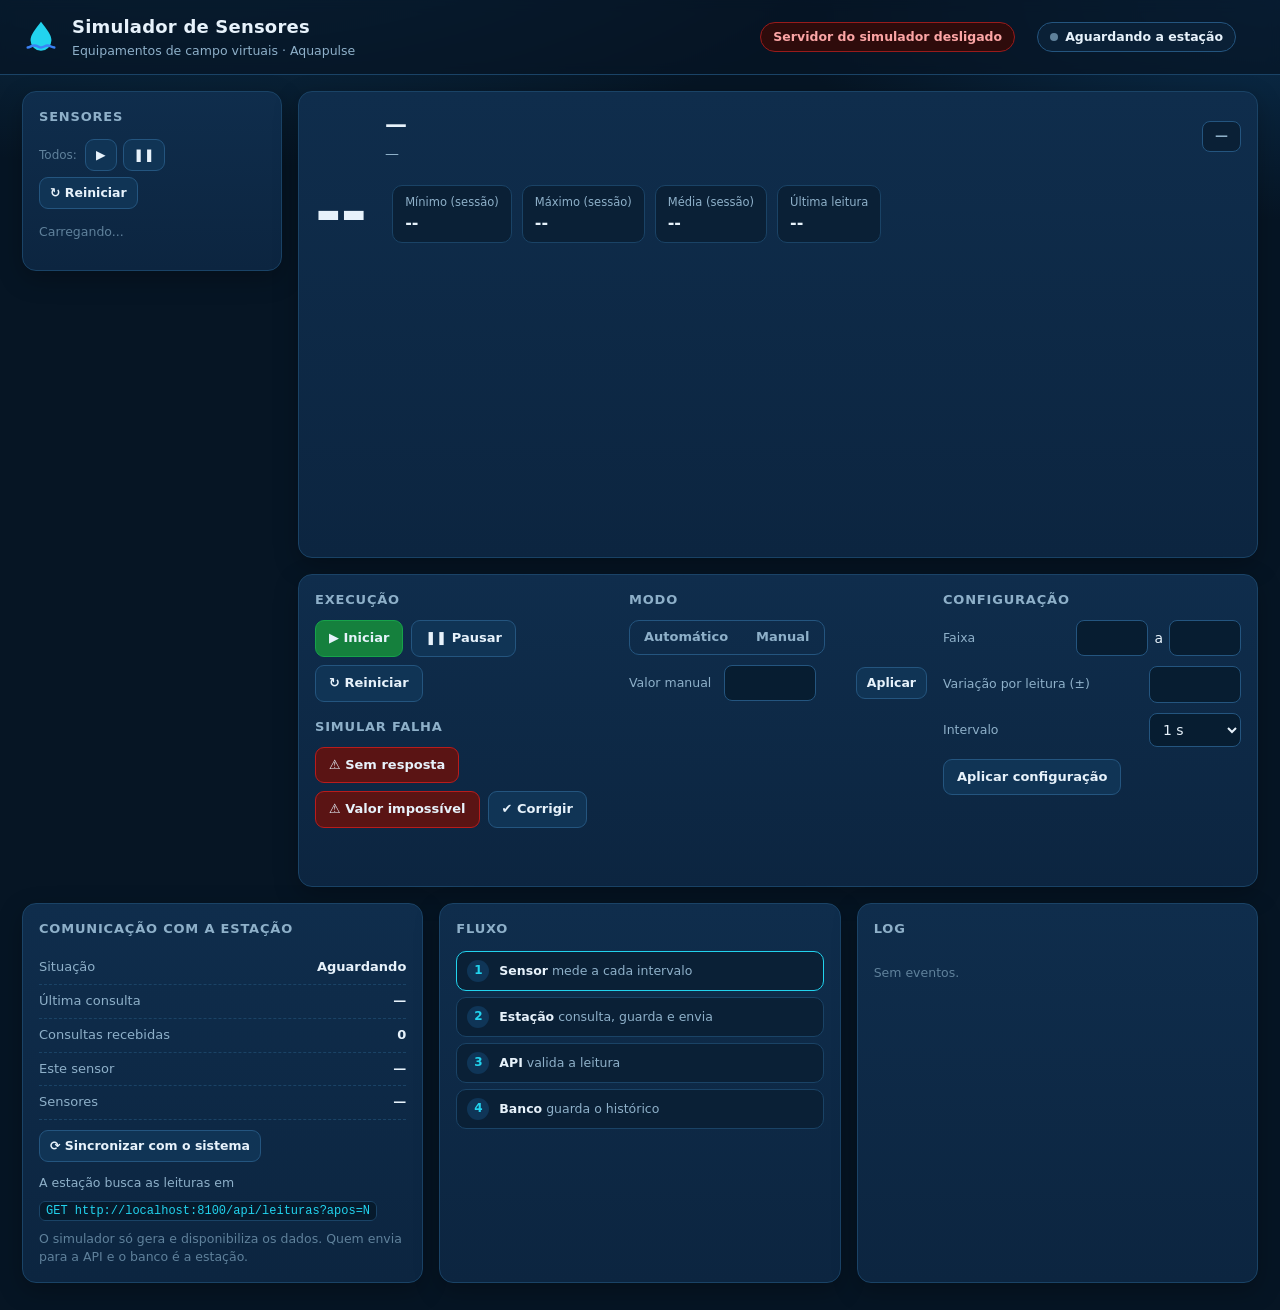
==== simulador-sensor/public/index.html @ 92042cac "Simulador de sensores, estação de telemetria e alerta de equipamento parado - simulador-sensor/: os " ====
<!doctype html>
<html lang="pt-BR">
<head>
<meta charset="utf-8">
<meta name="viewport" content="width=device-width, initial-scale=1">
<title>Simulador de Sensores</title>
<style>
  :root {
    --bg: #061524; --bg2: #0a2036; --card: #0c2540; --card2: #0f2d4c; --linha: #1a4366; --linha2: #24557f;
    --texto: #e7f2fb; --suave: #8eb0c9; --fraco: #5f819b;
    --ciano: #22d3ee; --azul: #3b82f6; --verde: #22c55e; --amarelo: #facc15; --vermelho: #f05252; --roxo: #a78bfa; --laranja: #fb923c;
    --raio: 14px;
  }
  * { box-sizing: border-box; }
  html, body { margin: 0; }
  body {
    min-height: 100vh; color: var(--texto); font: 14px/1.45 "Segoe UI", system-ui, -apple-system, sans-serif;
    background: radial-gradient(1200px 500px at 15% -10%, #0e3a5c 0%, transparent 60%), radial-gradient(900px 400px at 100% 0%, #0b2f4f 0%, transparent 55%), var(--bg);
  }
  button, input, select { font: inherit; color: inherit; }

  /* ---------- topo */
  header { display: flex; flex-wrap: wrap; align-items: center; gap: 14px 22px; padding: 14px 22px; border-bottom: 1px solid var(--linha); background: rgba(6, 21, 36, .7); backdrop-filter: blur(6px); position: sticky; top: 0; z-index: 5; }
  .marca { display: flex; align-items: center; gap: 12px; }
  .marca svg { width: 38px; height: 38px; }
  .marca b { display: block; font-size: 18px; letter-spacing: .2px; }
  .marca span { color: var(--suave); font-size: 12.5px; }
  .espaco { flex: 1; }
  .chip { display: inline-flex; align-items: center; gap: 7px; padding: 5px 12px; border-radius: 999px; border: 1px solid var(--linha2); background: var(--bg2); font-size: 12.5px; font-weight: 600; white-space: nowrap; }
  .chip.ok { color: #86efac; border-color: #166534; background: #052e1a; }
  .chip.warn { color: #fde68a; border-color: #854d0e; background: #2b2106; }
  .chip.erro { color: #fca5a5; border-color: #991b1b; background: #2e0b0b; }
  .relogio { color: var(--suave); font-variant-numeric: tabular-nums; }

  /* ---------- layout */
  main { display: grid; gap: 16px; padding: 16px 22px 28px; grid-template-columns: 280px minmax(0, 1fr) 320px; align-items: start; }
  .card { background: linear-gradient(180deg, var(--card2), var(--card)); border: 1px solid var(--linha); border-radius: var(--raio); padding: 16px; box-shadow: 0 8px 24px rgba(0, 0, 0, .25); min-width: 0; }
  .card + .card { margin-top: 16px; }
  .card h2 { margin: 0 0 12px; font-size: 13px; text-transform: uppercase; letter-spacing: .8px; color: var(--suave); font-weight: 700; }
  .col { min-width: 0; }

  /* ---------- lista de sensores */
  .grupo { margin-bottom: 14px; }
  .grupo:last-child { margin-bottom: 0; }
  .grupo h3 { margin: 0 0 6px; font-size: 12px; color: var(--fraco); font-weight: 700; text-transform: uppercase; letter-spacing: .6px; }
  .item { width: 100%; display: grid; grid-template-columns: 30px 1fr auto; gap: 10px; align-items: center; padding: 8px 10px; margin-bottom: 4px; border-radius: 10px; border: 1px solid transparent; background: transparent; cursor: pointer; text-align: left; }
  .item:hover { background: var(--bg2); border-color: var(--linha); }
  .item.sel { background: #0f3557; border-color: var(--ciano); }
  .item .ic { width: 30px; height: 30px; border-radius: 8px; display: grid; place-items: center; }
  .item .ic svg { width: 18px; height: 18px; }
  .item .nm { font-size: 13px; font-weight: 600; line-height: 1.2; }
  .item .cd { font-size: 11.5px; color: var(--suave); }
  .item .vl { text-align: right; font-weight: 700; font-variant-numeric: tabular-nums; font-size: 13px; white-space: nowrap; }
  .item .vl small { color: var(--suave); font-weight: 500; }
  .item .st { display: flex; justify-content: flex-end; align-items: center; gap: 5px; font-size: 11px; color: var(--suave); font-weight: 500; }
  .ponto { width: 8px; height: 8px; border-radius: 50%; background: var(--fraco); flex: none; display: inline-block; }
  .ponto.ok { background: var(--verde); box-shadow: 0 0 0 3px rgba(34, 197, 94, .15); }
  .ponto.warn, .ponto.pausado { background: var(--amarelo); }
  .ponto.erro, .ponto.falha { background: var(--vermelho); }
  .ponto.info { background: var(--ciano); }
  .ponto.vivo { animation: pulsa 1.6s infinite; }
  @keyframes pulsa { 50% { box-shadow: 0 0 0 6px rgba(34, 197, 94, 0); } }

  /* ---------- detalhe */
  .cabeca { display: flex; flex-wrap: wrap; gap: 14px; align-items: center; }
  .icone-g { width: 56px; height: 56px; border-radius: 14px; display: grid; place-items: center; }
  .icone-g svg { width: 30px; height: 30px; }
  .cabeca h1 { margin: 0; font-size: 22px; letter-spacing: .4px; }
  .cabeca p { margin: 2px 0 0; color: var(--suave); }
  .etq { padding: 5px 12px; border-radius: 8px; font-weight: 700; font-size: 13px; border: 1px solid; white-space: nowrap; }
  .etq.normal { color: #86efac; border-color: #166534; background: #052e1a; }
  .etq.attention { color: #fde68a; border-color: #a16207; background: #2b2106; }
  .etq.critical { color: #fecaca; border-color: #b91c1c; background: #3a0d0d; }
  .etq.parado { color: var(--suave); border-color: var(--linha2); background: var(--bg2); }
  .numeros { display: flex; flex-wrap: wrap; align-items: flex-end; gap: 14px 22px; margin: 18px 0 8px; }
  .grande { font-size: 64px; font-weight: 800; line-height: .95; font-variant-numeric: tabular-nums; letter-spacing: -1px; }
  .grande small { font-size: 26px; font-weight: 600; color: var(--suave); margin-left: 4px; letter-spacing: 0; }
  .grande.apagado { opacity: .35; }
  .todos { display: flex; align-items: center; gap: 6px; margin-bottom: 14px; flex-wrap: wrap; }
  .todos span { color: var(--fraco); font-size: 12px; margin-right: 2px; }
  .stats { display: flex; flex-wrap: wrap; gap: 10px; }
  .stat { min-width: 104px; padding: 8px 12px; border-radius: 10px; border: 1px solid var(--linha); background: var(--bg2); }
  .stat span { display: block; font-size: 11.5px; color: var(--suave); }
  .stat b { font-size: 16px; font-variant-numeric: tabular-nums; }
  .limites { color: var(--fraco); font-size: 12.5px; margin-bottom: 4px; }
  .grafico { position: relative; height: 290px; margin-top: 6px; }
  .grafico svg { width: 100%; height: 100%; display: block; }
  .dica { position: absolute; pointer-events: none; padding: 6px 10px; border-radius: 8px; background: #021220; border: 1px solid var(--linha2); font-size: 12.5px; white-space: nowrap; transform: translate(-50%, -120%); display: none; }

  /* ---------- controles */
  .controles { display: grid; grid-template-columns: repeat(3, minmax(0, 1fr)); gap: 16px; }
  .bloco h2 { margin-bottom: 10px; }
  .botoes { display: flex; flex-wrap: wrap; gap: 8px; }
  .bt { padding: 8px 13px; border-radius: 9px; border: 1px solid var(--linha2); background: #103455; cursor: pointer; font-weight: 600; font-size: 13px; display: inline-flex; align-items: center; gap: 6px; }
  .bt:hover { border-color: var(--ciano); }
  .bt:disabled { opacity: .45; cursor: default; border-color: var(--linha2); }
  .bt.verde { background: #15803d; border-color: #16a34a; }
  .bt.perigo { background: #5a1414; border-color: #b91c1c; }
  .bt.ligado { box-shadow: 0 0 0 2px var(--amarelo) inset; }
  .bt.peq { padding: 6px 10px; font-size: 12.5px; }
  .seg { display: inline-flex; border: 1px solid var(--linha2); border-radius: 10px; overflow: hidden; }
  .seg button { border: 0; background: transparent; padding: 7px 14px; cursor: pointer; font-weight: 600; font-size: 13px; color: var(--suave); }
  .seg button.on { background: var(--ciano); color: #03202e; }
  .campo { display: flex; align-items: center; justify-content: space-between; gap: 10px; margin-top: 10px; }
  .campo label { color: var(--suave); font-size: 12.5px; }
  .entrada { display: inline-flex; align-items: center; gap: 6px; }
  input[type=number], select { width: 92px; padding: 7px 9px; border-radius: 8px; border: 1px solid var(--linha2); background: #071d31; }
  input:focus, select:focus { outline: 2px solid var(--ciano); outline-offset: 0; }
  .unid { color: var(--suave); font-size: 12px; min-width: 28px; }
  .msg { margin-top: 12px; min-height: 20px; font-size: 13px; color: var(--suave); }
  .msg.ok { color: #86efac; } .msg.erro { color: #fca5a5; }

  /* ---------- coluna direita */
  .linha-i { display: flex; justify-content: space-between; gap: 10px; padding: 7px 0; border-bottom: 1px dashed var(--linha); font-size: 13px; }
  .linha-i:last-child { border-bottom: 0; }
  .linha-i span { color: var(--suave); }
  code { font-family: Consolas, "Cascadia Mono", monospace; font-size: 12px; color: var(--ciano); background: #061a2c; border: 1px solid var(--linha); border-radius: 6px; padding: 2px 6px; word-break: break-all; }
  .fluxo { display: grid; gap: 6px; margin: 4px 0 0; padding: 0; list-style: none; }
  .fluxo li { display: flex; gap: 10px; align-items: center; padding: 8px 10px; border-radius: 10px; background: var(--bg2); border: 1px solid var(--linha); font-size: 12.5px; color: var(--suave); }
  .fluxo li b { color: var(--texto); }
  .fluxo li.aqui { border-color: var(--ciano); }
  .fluxo .n { width: 22px; height: 22px; border-radius: 50%; display: grid; place-items: center; background: #0f3557; color: var(--ciano); font-weight: 700; font-size: 12px; flex: none; }
  .log { max-height: 340px; overflow: auto; }
  .log div { display: grid; grid-template-columns: 10px 58px 1fr; gap: 8px; align-items: baseline; padding: 6px 0; border-bottom: 1px solid var(--linha); font-size: 12.5px; }
  .log time { color: var(--fraco); font-variant-numeric: tabular-nums; }
  .vazio { color: var(--fraco); font-size: 12.5px; }

  @media (max-width: 1280px) { main { grid-template-columns: 260px minmax(0, 1fr); } .direita { grid-column: 1 / -1; display: grid; grid-template-columns: repeat(auto-fit, minmax(280px, 1fr)); gap: 16px; } .direita .card + .card { margin-top: 0; } }
  @media (max-width: 900px) { main { grid-template-columns: 1fr; padding: 12px 16px 24px; } .controles { grid-template-columns: 1fr; } .grande { font-size: 48px; } header { padding: 12px 16px; } }
</style>
</head>
<body>

<header>
  <div class="marca">
    <svg viewBox="0 0 40 40" aria-hidden="true"><path d="M20 4c6 8 11 13.5 11 19.5A11 11 0 0 1 9 23.5C9 17.5 14 12 20 4z" fill="#22d3ee"/><path d="M6 31c3 0 3-2 7-2s4 2 7 2 4-2 7-2 4 2 7 2" stroke="#3b82f6" stroke-width="2.6" fill="none" stroke-linecap="round"/></svg>
    <div><b>Simulador de Sensores</b><span>Equipamentos de campo virtuais · Aquapulse</span></div>
  </div>
  <div class="espaco"></div>
  <span class="chip" id="chipResumo">—</span>
  <span class="chip" id="chipEstacao"><span class="ponto"></span> Aguardando a estação</span>
  <span class="relogio" id="relogio"></span>
</header>

<main>
  <!-- ======================= sensores -->
  <aside class="col">
    <section class="card">
      <h2>Sensores</h2>
      <div class="todos">
        <span>Todos:</span>
        <button class="bt peq" data-todos="iniciar" title="Iniciar todos os sensores">▶</button>
        <button class="bt peq" data-todos="pausar" title="Pausar todos os sensores">❚❚</button>
        <button class="bt peq" data-todos="reiniciar" title="Voltar todos aos valores iniciais">↻ Reiniciar</button>
      </div>
      <div id="lista"><p class="vazio">Carregando...</p></div>
    </section>
  </aside>

  <!-- ======================= detalhe -->
  <div class="col">
    <section class="card">
      <div class="cabeca">
        <div class="icone-g" id="dIcone"></div>
        <div style="flex:1;min-width:200px">
          <h1 id="dCodigo">—</h1>
          <p id="dNome">—</p>
        </div>
        <span class="etq parado" id="dEtiqueta">—</span>
      </div>

      <div class="numeros">
        <div class="grande"><span id="dValor">--</span><small id="dUnidade"></small></div>
        <div class="stats">
          <div class="stat"><span>Mínimo (sessão)</span><b id="dMin">--</b></div>
          <div class="stat"><span>Máximo (sessão)</span><b id="dMax">--</b></div>
          <div class="stat"><span>Média (sessão)</span><b id="dMed">--</b></div>
          <div class="stat"><span>Última leitura</span><b id="dHora">--</b></div>
        </div>
      </div>
      <div class="limites" id="dLimites"></div>
      <div class="grafico" id="caixaGrafico">
        <svg id="grafico"></svg>
        <div class="dica" id="dica"></div>
      </div>
    </section>

    <section class="card">
      <div class="controles">
        <div class="bloco">
          <h2>Execução</h2>
          <div class="botoes">
            <button class="bt verde" data-acao="iniciar">▶ Iniciar</button>
            <button class="bt" data-acao="pausar">❚❚ Pausar</button>
            <button class="bt" data-acao="reiniciar">↻ Reiniciar</button>
          </div>
          <h2 style="margin-top:16px">Simular falha</h2>
          <div class="botoes">
            <button class="bt perigo" data-falha="sem-resposta" title="O sensor para de medir">⚠ Sem resposta</button>
            <button class="bt perigo" data-falha="valor-impossivel" title="A cada 3 leituras manda -5">⚠ Valor impossível</button>
            <button class="bt" data-falha="" id="btCorrigir">✔ Corrigir</button>
          </div>
          <p class="vazio" id="explicaFalha" style="margin:10px 0 0"></p>
        </div>

        <div class="bloco">
          <h2>Modo</h2>
          <div class="seg"><button id="mAuto" data-modo="auto">Automático</button><button id="mManual" data-modo="manual">Manual</button></div>
          <div class="campo"><label for="cValor">Valor manual</label>
            <span class="entrada"><input id="cValor" type="number" step="any"><span class="unid" id="uValor"></span><button class="bt peq" id="btValor">Aplicar</button></span></div>
          <div class="botoes" id="presets" style="margin-top:10px"></div>
        </div>

        <div class="bloco">
          <h2>Configuração</h2>
          <div class="campo" id="linhaFaixa"><label>Faixa</label>
            <span class="entrada"><input id="cMin" type="number" step="any" style="width:72px"> a <input id="cMax" type="number" step="any" style="width:72px"></span></div>
          <div class="campo"><label for="cVar" id="lVar">Variação por leitura (±)</label><input id="cVar" type="number" step="any" min="0"></div>
          <div class="campo"><label for="cInt">Intervalo</label>
            <select id="cInt"><option value="1">1 s</option><option value="5">5 s</option><option value="10">10 s</option><option value="30">30 s</option><option value="60">60 s</option></select></div>
          <div class="botoes" style="margin-top:12px"><button class="bt" id="btConfig">Aplicar configuração</button></div>
        </div>
      </div>
      <div class="msg" id="msg"></div>
    </section>
  </div>

  <!-- ======================= estação e log -->
  <aside class="col direita">
    <section class="card">
      <h2>Comunicação com a estação</h2>
      <div class="linha-i"><span>Situação</span><b id="cEstado">Aguardando</b></div>
      <div class="linha-i"><span>Última consulta</span><b id="cUltima">—</b></div>
      <div class="linha-i"><span>Consultas recebidas</span><b id="cConsultas">0</b></div>
      <div class="linha-i"><span>Este sensor</span><b id="cSensor">—</b></div>
      <div class="linha-i"><span>Sensores</span><b id="cOrigem">—</b></div>
      <div class="botoes" style="margin-top:10px"><button class="bt peq" id="btSincronizar" title="Lê de novo o cadastro de equipamentos e os últimos valores do banco">⟳ Sincronizar com o sistema</button></div>
      <p style="margin:12px 0 6px;color:var(--suave);font-size:12.5px">A estação busca as leituras em</p>
      <code>GET http://localhost:8100/api/leituras?apos=N</code>
      <p class="vazio" style="margin:10px 0 0">O simulador só gera e disponibiliza os dados. Quem envia para a API e o banco é a estação.</p>
    </section>

    <section class="card">
      <h2>Fluxo</h2>
      <ol class="fluxo">
        <li class="aqui"><span class="n">1</span><span><b>Sensor</b> mede a cada intervalo</span></li>
        <li><span class="n">2</span><span><b>Estação</b> consulta, guarda e envia</span></li>
        <li><span class="n">3</span><span><b>API</b> valida a leitura</span></li>
        <li><span class="n">4</span><span><b>Banco</b> guarda o histórico</span></li>
      </ol>
    </section>

    <section class="card">
      <h2>Log</h2>
      <div class="log" id="log"><p class="vazio">Sem eventos.</p></div>
    </section>
  </aside>
</main>

<script>
(function () {
  'use strict';

  /* ------------------------------------------------------------ utilitários */
  var $ = function (id) { return document.getElementById(id); };
  var TIPOS = {
    level:         { cor: '#22d3ee', fundo: '#083344', svg: '<path d="M3 15c2 0 2-1.5 4.5-1.5S10 15 12 15s2.5-1.5 4.5-1.5S19 15 21 15M3 19c2 0 2-1.5 4.5-1.5S10 19 12 19s2.5-1.5 4.5-1.5S19 19 21 19M12 3v8m-3-3 3 3 3-3"/>' },
    inflow:        { cor: '#60a5fa', fundo: '#0c2a4d', svg: '<path d="M4 12h12m-4-4 4 4-4 4M20 5v14"/>' },
    outflow:       { cor: '#a78bfa', fundo: '#24184a', svg: '<path d="M4 5v14M8 12h12m-4-4 4 4-4 4"/>' },
    ph:            { cor: '#4ade80', fundo: '#0b3320', svg: '<path d="M9 3h6M10 3v6l-5 9a2 2 0 0 0 1.7 3h10.6a2 2 0 0 0 1.7-3l-5-9V3M7.5 15h9"/>' },
    water_temp:    { cor: '#fb923c', fundo: '#3a1d08', svg: '<path d="M10 14V5a2 2 0 1 1 4 0v9a4 4 0 1 1-4 0zM12 9v7"/>' },
    precipitation: { cor: '#7dd3fc', fundo: '#0b2c40', svg: '<path d="M7 15a4 4 0 0 1-.5-8A6 6 0 0 1 18 8a3.5 3.5 0 0 1 0 7M8 18l-1 2m5-2-1 2m5-2-1 2"/>' }
  };
  function icone(tipo, tam) {
    var t = TIPOS[tipo] || TIPOS.level;
    return '<svg viewBox="0 0 24 24" width="' + tam + '" height="' + tam + '" fill="none" stroke="' + t.cor + '" stroke-width="2" stroke-linecap="round" stroke-linejoin="round">' + t.svg + '</svg>';
  }
  function num(v, casas) { return Number(v).toLocaleString('pt-BR', { minimumFractionDigits: casas, maximumFractionDigits: casas }); }
  function hora(ts) { return new Date(ts * 1000).toLocaleTimeString('pt-BR'); }
  function duracao(s) { return s < 60 ? s + ' s' : Math.floor(s / 60) + ' min ' + (s % 60) + ' s'; }
  function esc(s) { return String(s).replace(/[&<>"]/g, function (c) { return { '&': '&amp;', '<': '&lt;', '>': '&gt;', '"': '&quot;' }[c]; }); }
  function lerLocal(k, padrao) { try { return localStorage.getItem(k) || padrao; } catch (e) { return padrao; } }
  function gravarLocal(k, v) { try { localStorage.setItem(k, v); } catch (e) { /* sem armazenamento: tudo bem */ } }

  var ESTADO_TXT = { ok: 'Ativo', pausado: 'Pausado', falha: 'Sem resposta', defeito: 'Valor impossível' };
  var EXPLICA = {
    '': 'Sem resposta: o sensor para de medir; depois de 2 min o sistema abre o alerta "Equipamento sem leituras". '
      + 'Valor impossível: a cada 3 leituras o sensor manda -5; a API recusa e o valor não chega ao banco.',
    'sem-resposta': 'O sensor parou de medir. A estação mostra "sem leitura" e, depois de 2 min, o sistema abre o alerta '
      + '"Equipamento sem leituras" e marca o equipamento como "Sem comunicação". Clique em Corrigir para ele voltar.',
    'valor-impossivel': 'A cada 3 leituras o sensor manda -5 (ponto vermelho no gráfico). A estação envia, a API recusa '
      + '(VALUE_OUT_OF_RANGE) e o valor não entra no banco: a recusa aparece na janela da estação.'
  };
  var CLASSE_TXT = { normal: 'Normal', attention: 'Atenção', critical: 'Crítico' };

  /* ------------------------------------------------------------ estado da tela */
  var selecionado = lerLocal('sensorSelecionado', 'SEN-NIV-01');
  var preencher = true;         // preenche os campos de configuração só ao trocar de sensor ou depois de um comando
  var ultimo = null;            // última resposta de /api/estado
  var foco = null;              // índice do ponto sob o mouse no gráfico

  /* ------------------------------------------------------------ servidor */
  function atualizar() {
    fetch('/api/estado?sensor=' + encodeURIComponent(selecionado), { cache: 'no-store' })
      .then(function (r) { return r.json(); })
      .then(function (e) { ultimo = e; desenhar(e); })
      .catch(function () {
        var c = $('chipResumo'); c.className = 'chip erro'; c.textContent = 'Servidor do simulador desligado';
      });
  }

  function comando(corpo) {
    var msg = $('msg');
    msg.className = 'msg'; msg.textContent = 'Enviando...';
    return fetch('/api/comando', { method: 'POST', headers: { 'Content-Type': 'application/json' }, body: JSON.stringify(corpo) })
      .then(function (r) { return r.json(); })
      .then(function (r) {
        msg.className = 'msg ' + (r.ok ? 'ok' : 'erro');
        msg.textContent = r.ok ? r.mensagem : r.erro;
        if (r.ok) { preencher = true; atualizar(); }
      })
      .catch(function () { msg.className = 'msg erro'; msg.textContent = 'O servidor do simulador não respondeu.'; });
  }

  /* ------------------------------------------------------------ desenho */
  function desenhar(e) {
    $('relogio').textContent = new Date(e.agora * 1000).toLocaleString('pt-BR');

    // resumo no topo
    var r = e.resumo, chip = $('chipResumo'), comFalha = r.falha + r.defeito;
    chip.className = 'chip ' + (comFalha > 0 ? 'erro' : (r.pausado > 0 ? 'warn' : 'ok'));
    chip.innerHTML = '<span class="ponto ' + (comFalha > 0 ? 'falha' : (r.pausado > 0 ? 'pausado' : 'ok vivo')) + '"></span>' +
      r.ok + ' de ' + r.total + ' normais' + (r.pausado ? ' · ' + r.pausado + ' pausado(s)' : '') + (comFalha ? ' · ' + comFalha + ' com falha' : '');

    var o = $('cOrigem');
    o.textContent = e.origem.tipo === 'sistema' ? 'do cadastro do sistema' : 'lista padrão (sistema desligado)';
    o.style.color = e.origem.tipo === 'sistema' ? '#86efac' : '#fde68a';
    o.title = e.origem.sistema;

    desenharLista(e.sensores);
    desenharComunicacao(e.comunicacao);
    desenharLog(e.log);
    if (e.detalhe) { desenharDetalhe(e.detalhe); }
  }

  function desenharLista(sensores) {
    var grupos = {}, ordem = [];
    sensores.forEach(function (s) {
      if (!grupos[s.represa]) { grupos[s.represa] = []; ordem.push(s.represa); }
      grupos[s.represa].push(s);
    });
    var html = '';
    ordem.forEach(function (nome) {
      html += '<div class="grupo"><h3>' + esc(nome.replace(/^Represa /, '')) + '</h3>';
      grupos[nome].forEach(function (s) {
        var t = TIPOS[s.type] || TIPOS.level, l = s.leitura;
        var valor = l ? num(l.value, s.casas) + ' <small>' + esc(s.unit) + '</small>' : '--';
        var ponto = s.estado === 'defeito' ? 'falha' : (s.estado !== 'ok' ? s.estado : (l && l.classificacao === 'critical' ? 'erro' : (l && l.classificacao === 'attention' ? 'warn' : 'ok')));
        var st = s.estado !== 'ok' ? ESTADO_TXT[s.estado] : (l ? CLASSE_TXT[l.classificacao] : '') + (s.modo === 'manual' ? ' · manual' : '');
        html += '<button class="item' + (s.code === selecionado ? ' sel' : '') + '" data-sensor="' + esc(s.code) + '">' +
          '<span class="ic" style="background:' + t.fundo + '">' + icone(s.type, 18) + '</span>' +
          '<span><span class="nm">' + esc(s.name) + '</span><br><span class="cd">' + esc(s.code) + '</span></span>' +
          '<span><span class="vl">' + valor + '</span><span class="st"><span class="ponto ' + ponto + '"></span>' + esc(st) + '</span></span>' +
          '</button>';
      });
      html += '</div>';
    });
    $('lista').innerHTML = html;
  }

  function desenharDetalhe(d) {
    var t = TIPOS[d.type] || TIPOS.level, l = d.leitura;
    $('dIcone').style.background = t.fundo;
    $('dIcone').innerHTML = icone(d.type, 30);
    $('dCodigo').textContent = d.code;
    $('dNome').textContent = d.name + ' · ' + d.equip + ' · ' + d.represa;
    $('dValor').textContent = l ? num(l.value, d.casas) : '--';
    $('dValor').parentNode.classList.toggle('apagado', d.estado !== 'ok');   // parado ou em falha: é a última leitura, não a atual
    $('dUnidade').textContent = d.unit;
    $('dMin').textContent = d.sessao.min === null ? '--' : num(d.sessao.min, d.casas);
    $('dMax').textContent = d.sessao.max === null ? '--' : num(d.sessao.max, d.casas);
    $('dMed').textContent = d.sessao.media === null ? '--' : num(d.sessao.media, d.casas);
    $('dHora').textContent = l ? hora(l.ts) + ' · #' + l.seq : '--';
    $('dLimites').textContent = d.limites;

    var et = $('dEtiqueta');
    if (d.estado === 'falha') { et.className = 'etq critical'; et.textContent = '⚠ Sem resposta'; }
    else if (d.estado === 'defeito') { et.className = 'etq critical'; et.textContent = '⚠ Valor impossível'; }
    else if (d.estado === 'pausado') { et.className = 'etq parado'; et.textContent = '❚❚ Pausado'; }
    else if (l) { et.className = 'etq ' + l.classificacao; et.textContent = CLASSE_TXT[l.classificacao]; }

    // botões e modo
    document.querySelector('[data-acao="iniciar"]').disabled = d.estado !== 'pausado';
    document.querySelector('[data-acao="pausar"]').disabled = d.estado === 'pausado';
    document.querySelectorAll('[data-falha]').forEach(function (b) {
      var tipo = b.getAttribute('data-falha');
      b.classList.toggle('ligado', tipo !== '' && tipo === d.falha);
    });
    $('btCorrigir').disabled = d.falha === '';
    $('explicaFalha').textContent = EXPLICA[d.falha] || EXPLICA[''];
    $('mAuto').classList.toggle('on', d.modo === 'auto');
    $('mManual').classList.toggle('on', d.modo === 'manual');
    $('uValor').textContent = d.unit;

    if (preencher) {
      $('cValor').value = Number(Number(d.valor).toFixed(d.casas));
      $('cValor').min = d.abs_min; $('cValor').max = d.abs_max;
      $('cMin').value = d.config.faixa_min; $('cMax').value = d.config.faixa_max;
      $('cVar').value = d.config.variacao; $('cVar').max = d.var_max;
      $('cInt').value = String(d.config.intervalo);
      $('lVar').textContent = d.rotulo_var;
      $('linhaFaixa').style.display = d.type === 'precipitation' ? 'none' : '';
      $('presets').innerHTML = d.presets.map(function (p) {
        return '<button class="bt peq" data-preset="' + p.v + '">' + esc(num(p.v, d.casas) + ' ' + d.unit) + ' · ' + esc(p.r) + '</button>';
      }).join('');
      preencher = false;
    }

    desenharGrafico(d);
  }

  function desenharComunicacao(c) {
    var ha = c.ultima_consulta_ha, ligada = ha !== null && ha <= 15;
    var chip = $('chipEstacao');
    chip.className = 'chip ' + (ligada ? 'ok' : (ha === null ? '' : 'warn'));
    chip.innerHTML = '<span class="ponto ' + (ligada ? 'ok vivo' : (ha === null ? '' : 'pausado')) + '"></span>' +
      (ligada ? 'Estação conectada' : (ha === null ? 'Aguardando a estação' : 'Estação sem consultar'));
    $('cEstado').textContent = ligada ? 'Conectada' : (ha === null ? 'Aguardando' : 'Sem consultas recentes');
    $('cUltima').textContent = ha === null ? '—' : 'há ' + duracao(ha);
    $('cConsultas').textContent = c.consultas;
    var d = ultimo && ultimo.detalhe;
    $('cSensor').textContent = !d ? '—' : ({ ok: 'Disponível', defeito: 'Disponível, com valores impossíveis',
      falha: 'Indisponível (sem resposta)', pausado: 'Indisponível (pausado)' }[d.estado]);
  }

  function desenharLog(log) {
    if (!log.length) { return; }
    $('log').innerHTML = log.slice().reverse().map(function (x) {
      return '<div><span class="ponto ' + esc(x.tipo) + '"></span><time>' + esc(x.t) + '</time><span>' + esc(x.msg) + '</span></div>';
    }).join('');
  }

  /* ------------------------------------------------------------ gráfico */
  function desenharGrafico(d) {
    var svg = $('grafico'), caixa = $('caixaGrafico');
    var W = Math.max(300, caixa.clientWidth), H = caixa.clientHeight;
    var ml = 54, mr = 14, mt = 12, mb = 28;
    var h = d.historico, cor = (TIPOS[d.type] || TIPOS.level).cor;
    svg.setAttribute('viewBox', '0 0 ' + W + ' ' + H);

    if (h.length < 2) {
      svg.innerHTML = '<text x="' + W / 2 + '" y="' + H / 2 + '" fill="#5f819b" text-anchor="middle" font-size="13">Aguardando leituras...</text>';
      $('dica').style.display = 'none';
      return;
    }

    var vs = h.map(function (p) { return p[1]; });
    var min = Math.min.apply(null, vs), max = Math.max.apply(null, vs);
    var span = Math.max(max - min, d.type === 'ph' ? 0.2 : (d.type === 'precipitation' ? 1 : 1));
    var meio = (max + min) / 2;
    var temImpossivel = vs.some(function (v) { return v < d.abs_min || v > d.abs_max; });
    min = meio - span * 0.6; max = meio + span * 0.6;
    if (!temImpossivel) { min = Math.max(d.abs_min, min); }      // sem valor impossível, o eixo não desce abaixo do mínimo físico
    var t0 = h[0][0], t1 = h[h.length - 1][0], dt = Math.max(1, t1 - t0);
    var X = function (t) { return ml + (t - t0) / dt * (W - ml - mr); };
    var Y = function (v) { return mt + (1 - (v - min) / (max - min)) * (H - mt - mb); };

    var p = [];
    p.push('<defs><linearGradient id="area" x1="0" y1="0" x2="0" y2="1"><stop offset="0" stop-color="' + cor + '" stop-opacity=".35"/><stop offset="1" stop-color="' + cor + '" stop-opacity="0"/></linearGradient></defs>');
    for (var i = 0; i <= 4; i++) {
      var v = min + (max - min) * i / 4;
      p.push('<line x1="' + ml + '" x2="' + (W - mr) + '" y1="' + Y(v) + '" y2="' + Y(v) + '" stroke="#17405f"/>');
      p.push('<text x="' + (ml - 8) + '" y="' + (Y(v) + 4) + '" fill="#6f92ad" font-size="11" text-anchor="end">' + num(v, d.casas) + '</text>');
    }
    var limites = d.type === 'level' ? [[80, '#facc15', 'atenção'], [90, '#f05252', 'crítico']] : (d.type === 'ph' ? [[6.5, '#facc15', 'mín. ideal'], [8.5, '#facc15', 'máx. ideal']] : []);
    limites.forEach(function (lm) {
      if (lm[0] > min && lm[0] < max) {
        p.push('<line x1="' + ml + '" x2="' + (W - mr) + '" y1="' + Y(lm[0]) + '" y2="' + Y(lm[0]) + '" stroke="' + lm[1] + '" stroke-dasharray="6 5" stroke-opacity=".8"/>');
        p.push('<text x="' + (W - mr - 4) + '" y="' + (Y(lm[0]) - 5) + '" fill="' + lm[1] + '" font-size="11" text-anchor="end">' + lm[2] + '</text>');
      }
    });
    var pts = h.map(function (q) { return X(q[0]).toFixed(1) + ',' + Y(q[1]).toFixed(1); });
    p.push('<polygon points="' + X(t0) + ',' + (H - mb) + ' ' + pts.join(' ') + ' ' + X(t1) + ',' + (H - mb) + '" fill="url(#area)"/>');
    p.push('<polyline points="' + pts.join(' ') + '" fill="none" stroke="' + cor + '" stroke-width="2.2" stroke-linejoin="round"/>');
    h.forEach(function (q) {                                       // valores impossíveis em vermelho
      if (q[1] < d.abs_min || q[1] > d.abs_max) {
        p.push('<circle cx="' + X(q[0]) + '" cy="' + Y(q[1]) + '" r="5" fill="#f05252" stroke="#061524" stroke-width="2"/>');
      }
    });
    var u = h[h.length - 1];
    p.push('<circle cx="' + X(u[0]) + '" cy="' + Y(u[1]) + '" r="4.5" fill="' + cor + '" stroke="#061524" stroke-width="2"/>');
    for (var k = 0; k <= 3; k++) {
      var tk = t0 + dt * k / 3;
      p.push('<text x="' + X(tk) + '" y="' + (H - 8) + '" fill="#6f92ad" font-size="11" text-anchor="' + (k === 0 ? 'start' : (k === 3 ? 'end' : 'middle')) + '">' + hora(Math.round(tk)) + '</text>');
    }

    var dica = $('dica');
    if (foco !== null && foco < h.length) {
      var f = h[foco];
      p.push('<line x1="' + X(f[0]) + '" x2="' + X(f[0]) + '" y1="' + mt + '" y2="' + (H - mb) + '" stroke="#8eb0c9" stroke-dasharray="3 4"/>');
      p.push('<circle cx="' + X(f[0]) + '" cy="' + Y(f[1]) + '" r="5" fill="#fff" stroke="' + cor + '" stroke-width="2"/>');
      dica.style.display = 'block';
      dica.style.left = X(f[0]) + 'px';
      dica.style.top = Y(f[1]) + 'px';
      dica.textContent = num(f[1], d.casas) + ' ' + d.unit + ' · ' + hora(f[0]);
    } else {
      dica.style.display = 'none';
    }
    svg.innerHTML = p.join('');
    svg._escala = { X: X, ml: ml, mr: mr, W: W, h: h };
  }

  $('caixaGrafico').addEventListener('mousemove', function (ev) {
    var esc_ = $('grafico')._escala;
    if (!esc_ || !ultimo || !ultimo.detalhe) { return; }
    var x = ev.clientX - this.getBoundingClientRect().left, melhor = 0, dist = Infinity;
    esc_.h.forEach(function (q, i) { var dd = Math.abs(esc_.X(q[0]) - x); if (dd < dist) { dist = dd; melhor = i; } });
    foco = melhor;
    desenharGrafico(ultimo.detalhe);
  });
  $('caixaGrafico').addEventListener('mouseleave', function () {
    foco = null;
    if (ultimo && ultimo.detalhe) { desenharGrafico(ultimo.detalhe); }
  });
  window.addEventListener('resize', function () { if (ultimo && ultimo.detalhe) { desenharGrafico(ultimo.detalhe); } });

  /* ------------------------------------------------------------ eventos */
  $('lista').addEventListener('click', function (ev) {
    var b = ev.target.closest('[data-sensor]');
    if (!b) { return; }
    selecionado = b.getAttribute('data-sensor');
    gravarLocal('sensorSelecionado', selecionado);
    preencher = true; foco = null;
    $('msg').textContent = '';
    atualizar();
  });
  document.querySelectorAll('[data-todos]').forEach(function (b) {
    b.addEventListener('click', function () { comando({ sensor: 'todos', acao: b.getAttribute('data-todos') }); });
  });
  document.querySelectorAll('[data-acao]').forEach(function (b) {
    b.addEventListener('click', function () { comando({ sensor: selecionado, acao: b.getAttribute('data-acao') }); });
  });
  document.querySelectorAll('[data-falha]').forEach(function (b) {
    b.addEventListener('click', function () { comando({ sensor: selecionado, acao: 'falha', tipo: b.getAttribute('data-falha') }); });
  });
  document.querySelectorAll('[data-modo]').forEach(function (b) {
    b.addEventListener('click', function () { comando({ sensor: selecionado, acao: 'modo', modo: b.getAttribute('data-modo') }); });
  });
  $('presets').addEventListener('click', function (ev) {
    var b = ev.target.closest('[data-preset]');
    if (b) { comando({ sensor: selecionado, acao: 'valor', valor: Number(b.getAttribute('data-preset')) }); }
  });
  $('btSincronizar').addEventListener('click', function () { comando({ sensor: 'todos', acao: 'sincronizar' }); });
  $('btValor').addEventListener('click', function () { comando({ sensor: selecionado, acao: 'valor', valor: $('cValor').value }); });
  $('cValor').addEventListener('keydown', function (ev) { if (ev.key === 'Enter') { $('btValor').click(); } });
  $('btConfig').addEventListener('click', function () {
    var c = { sensor: selecionado, acao: 'config', variacao: $('cVar').value, intervalo: $('cInt').value };
    if ($('linhaFaixa').style.display !== 'none') { c.faixa_min = $('cMin').value; c.faixa_max = $('cMax').value; }
    comando(c);
  });

  atualizar();
  setInterval(atualizar, 1000);
})();
</script>
</body>
</html>
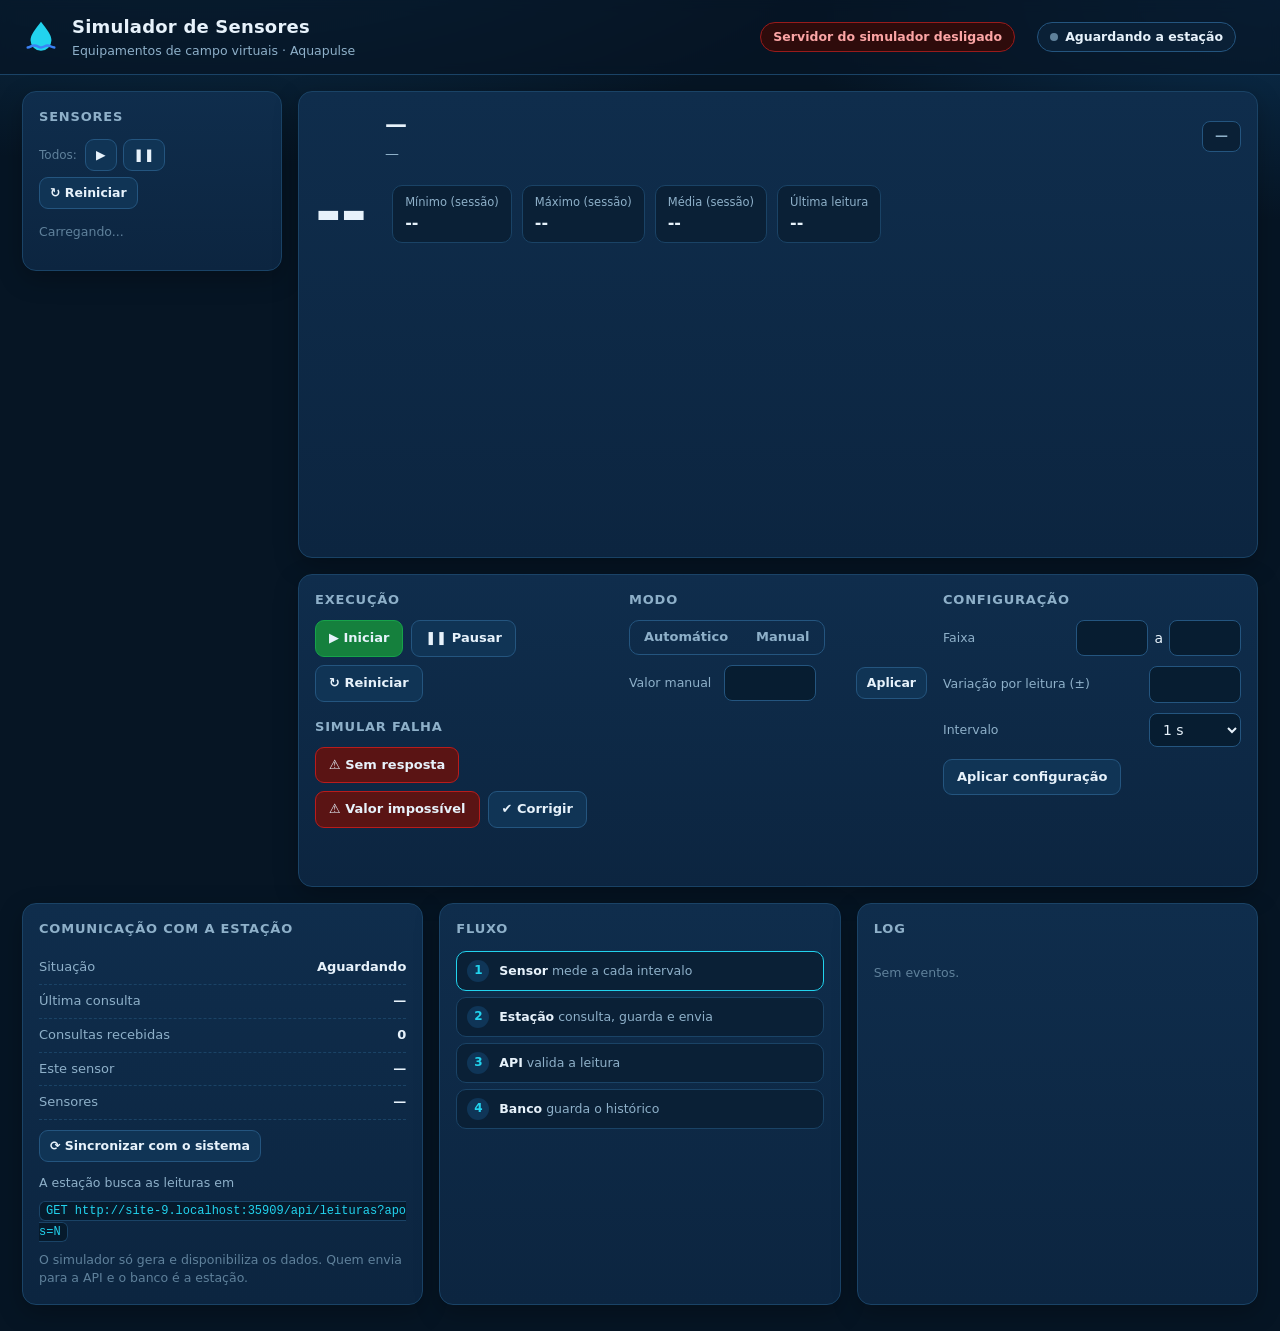
==== commit 31ae3a0f: "iniciar.bat: resolve portas ocupadas e sempre abre o login e o simulador - backend/portas.php confer" ====
--- a/simulador-sensor/public/index.html
+++ b/simulador-sensor/public/index.html
@@ -236,7 +236,7 @@
       <div class="linha-i"><span>Sensores</span><b id="cOrigem">—</b></div>
       <div class="botoes" style="margin-top:10px"><button class="bt peq" id="btSincronizar" title="Lê de novo o cadastro de equipamentos e os últimos valores do banco">⟳ Sincronizar com o sistema</button></div>
       <p style="margin:12px 0 6px;color:var(--suave);font-size:12.5px">A estação busca as leituras em</p>
-      <code>GET http://localhost:8100/api/leituras?apos=N</code>
+      <code id="endpoint">GET http://localhost:8100/api/leituras?apos=N</code>
       <p class="vazio" style="margin:10px 0 0">O simulador só gera e disponibiliza os dados. Quem envia para a API e o banco é a estação.</p>
     </section>
 
@@ -559,6 +559,7 @@
     comando(c);
   });
 
+  $('endpoint').textContent = 'GET ' + location.origin + '/api/leituras?apos=N';   // a porta pode não ser 8100
   atualizar();
   setInterval(atualizar, 1000);
 })();
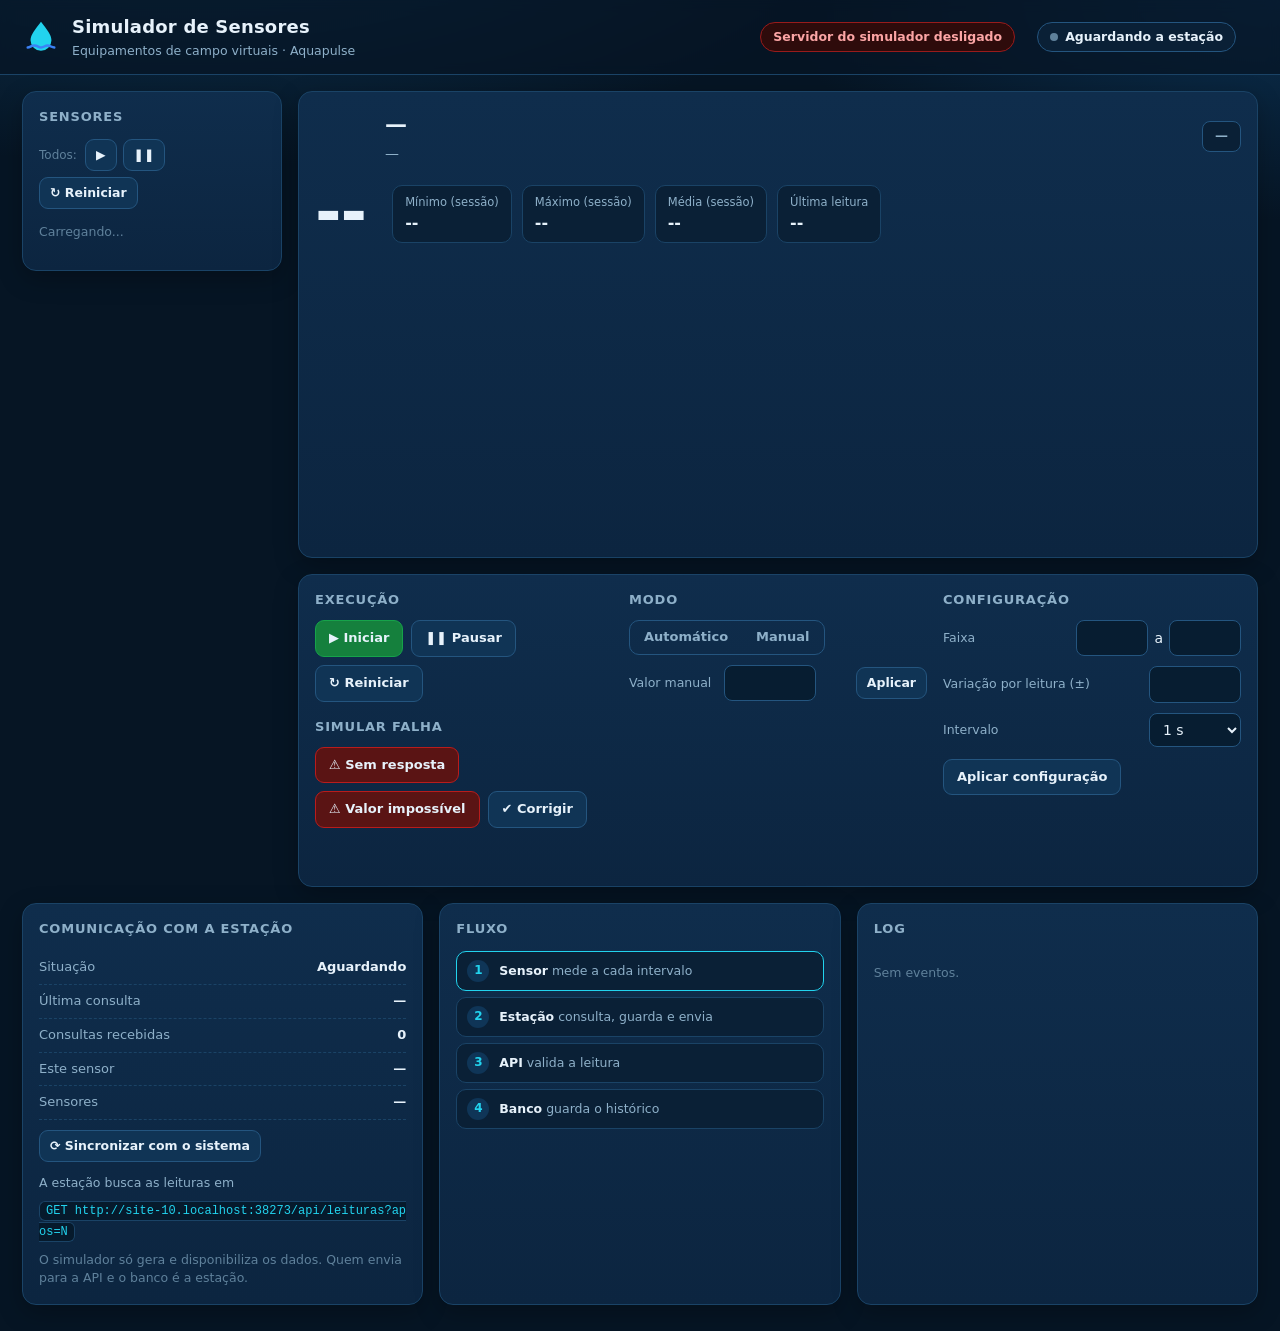
==== commit 4105fbc5: "Limites por represa, alerta resolvido que não volta, pedido do dono com senha Limites, segurança e p" ====
--- a/simulador-sensor/public/index.html
+++ b/simulador-sensor/public/index.html
@@ -472,7 +472,11 @@
       p.push('<line x1="' + ml + '" x2="' + (W - mr) + '" y1="' + Y(v) + '" y2="' + Y(v) + '" stroke="#17405f"/>');
       p.push('<text x="' + (ml - 8) + '" y="' + (Y(v) + 4) + '" fill="#6f92ad" font-size="11" text-anchor="end">' + num(v, d.casas) + '</text>');
     }
-    var limites = d.type === 'level' ? [[80, '#facc15', 'atenção'], [90, '#f05252', 'crítico']] : (d.type === 'ph' ? [[6.5, '#facc15', 'mín. ideal'], [8.5, '#facc15', 'máx. ideal']] : []);
+    // linhas dos limites do próprio sensor (a chuva não tem: o limite dela vale para a soma de 24 h)
+    var fx = d.type === 'precipitation' ? {} : (d.faixas || {}), limites = [];
+    if (fx.attention) { limites.push([fx.attention.min, '#facc15', 'atenção']); }
+    if (fx.critical) { limites.push([fx.critical.min, '#f05252', 'crítico']); }
+    if (fx.normal) { limites.push([fx.normal.min, '#facc15', 'mín. ideal'], [fx.normal.max, '#facc15', 'máx. ideal']); }
     limites.forEach(function (lm) {
       if (lm[0] > min && lm[0] < max) {
         p.push('<line x1="' + ml + '" x2="' + (W - mr) + '" y1="' + Y(lm[0]) + '" y2="' + Y(lm[0]) + '" stroke="' + lm[1] + '" stroke-dasharray="6 5" stroke-opacity=".8"/>');
